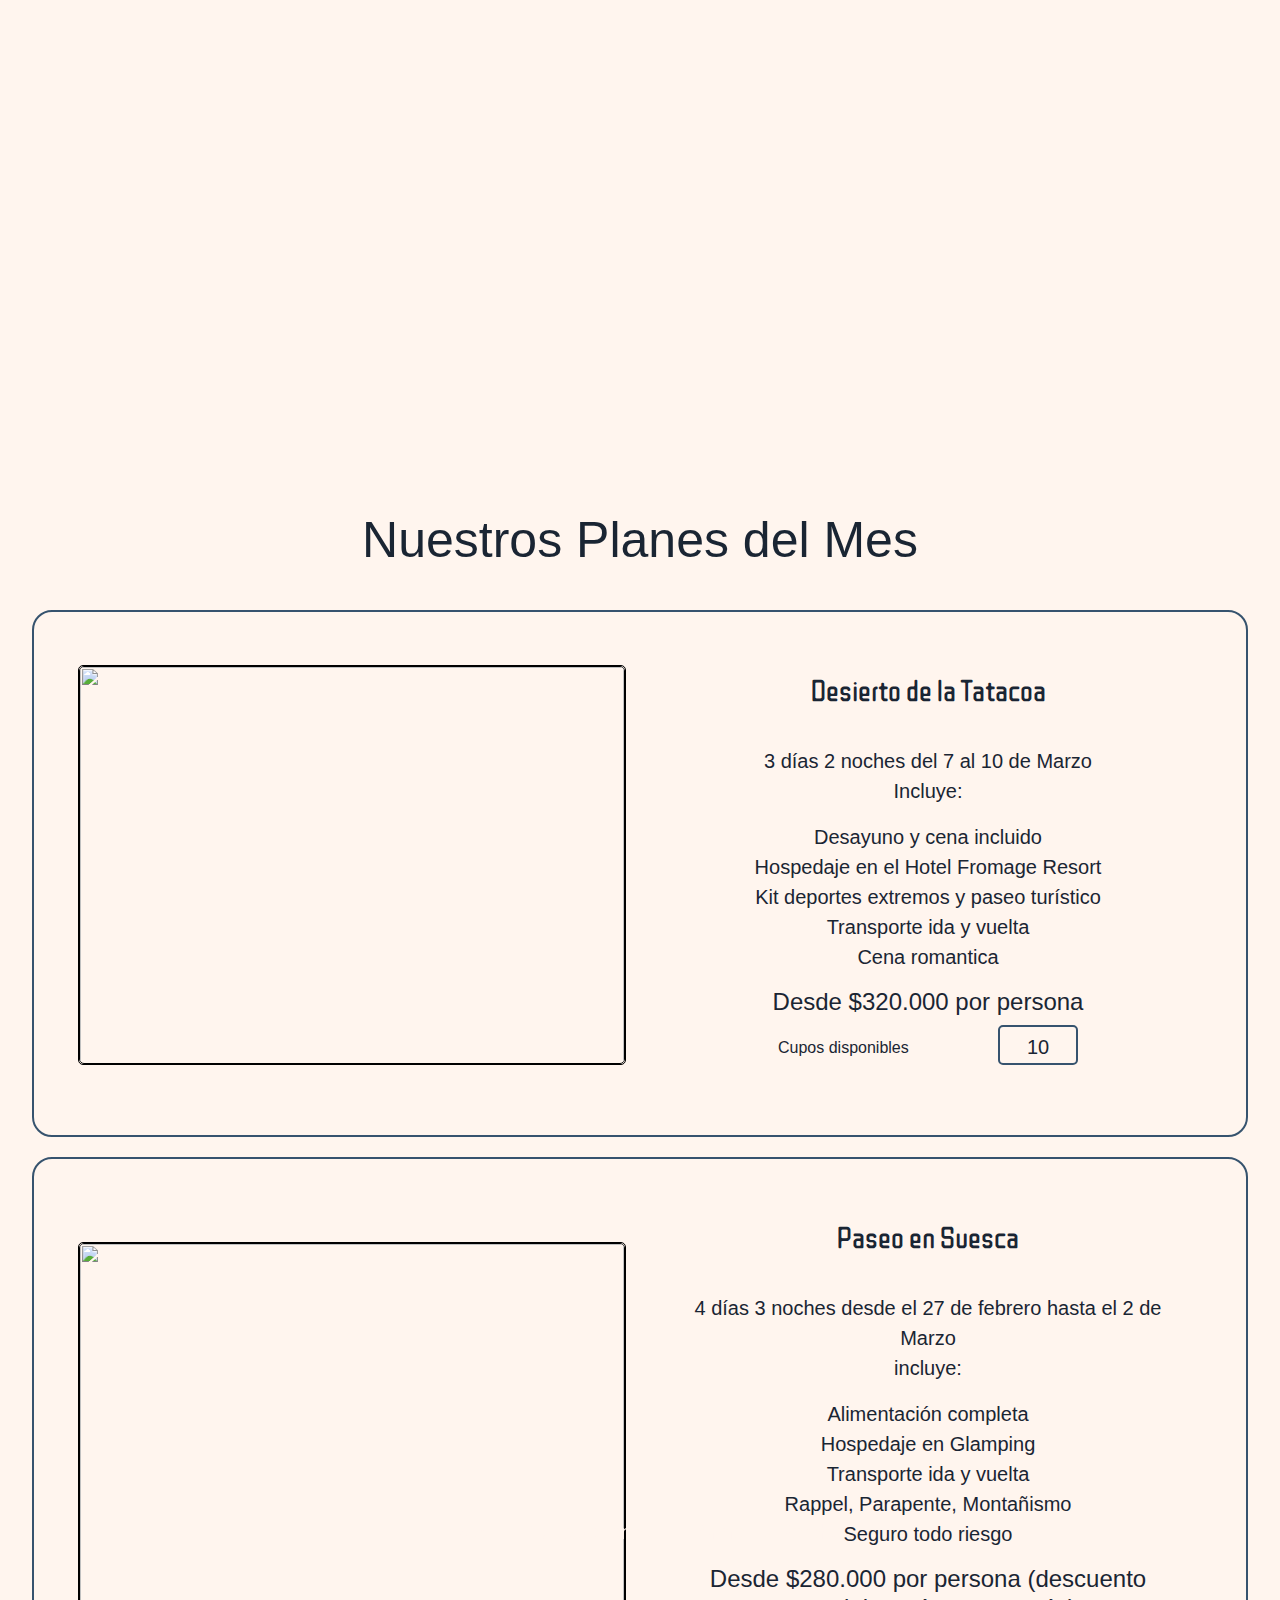
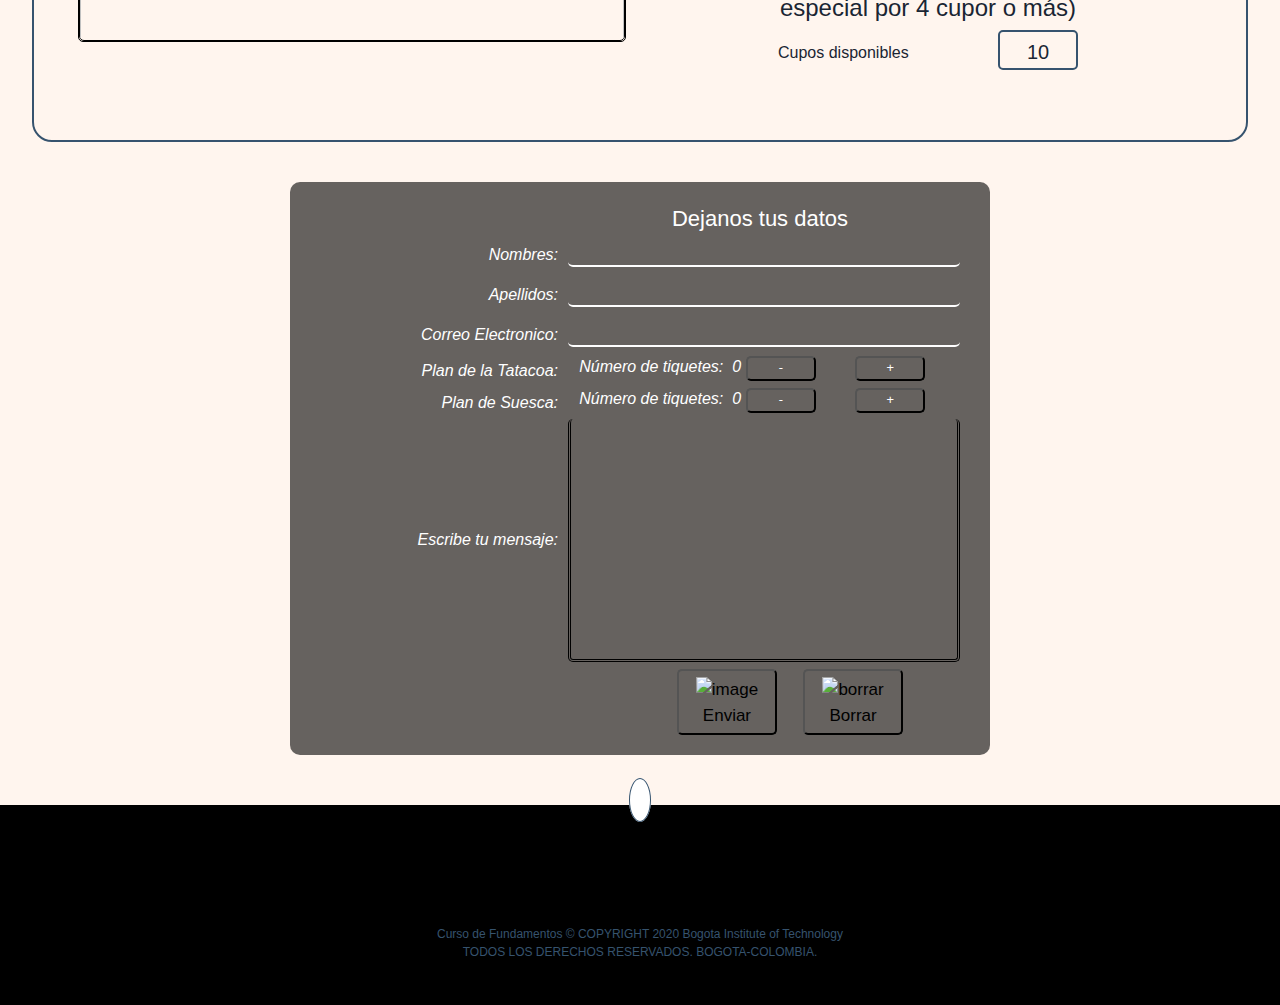
==== armaTuParch/parche.html @ 39608362 "Cambiar estilos y colores" ====
<!DOCTYPE html>
<html lang="en">

<head>
    <meta charset="UTF-8">
    <meta name="viewport" content="width=device-width, initial-scale=1.0">
    <title>Adrenalina Colombia</title>
    <link href="https://unpkg.com/ionicons@4.5.10-0/dist/css/ionicons.min.css" rel="stylesheet">
    <link rel="stylesheet" href="https://stackpath.bootstrapcdn.com/bootstrap/4.4.1/css/bootstrap.min.css"
        integrity="sha384-Vkoo8x4CGsO3+Hhxv8T/Q5PaXtkKtu6ug5TOeNV6gBiFeWPGFN9MuhOf23Q9Ifjh" crossorigin="anonymous">
    <link rel="shortcut icon" href="../imagenes/logo.png" type="image/x-icon">
    <link rel="stylesheet" href="./style/parche.css">
</head>

<body>
    <header class="header" id="header">
        <div class="logodiv">
            <img class="logo" src="../imagenes/logo.png" alt="">
        </div>
    </header>
    <nav class="navbar navbar-expand-lg sticky-top navbar-toggeable-sm">
        <button class="navbar-toggler" type="button" data-toggle="collapse" data-target="#navbarSupportedContent"
            aria-controls="navbarSupportedContent" aria-expanded="false" aria-label="Toggle navigation">
            <i class="fas fa-bars iconoResponsive"></i>
        </button>

        <div class="collapse navbar-collapse" id="navbarSupportedContent">
            <ul class="navbar-nav m-auto text-center navbar-center">
                <li class="nav-item">
                    <a class="otherPage" href="../index.html">Inicio</a>
                </li>
                <li class="nav-item">
                    <a class="otherPage" href="../tuExperiencia/experiencia.html">Tu Experiencia</a>
                </li>
                <li class="nav-item active">
                    <a class="otherPage" href="#">Arma Tu Parche</a>
                </li>
            </ul>
        </div>
    </nav>
    <div class="contenedor">
    <h1 class="title">Nuestros Planes del Mes</h1>
    <section>
        <div class="section-plans">
            <div class="slider-container">
                <div class="slider">
                    <ul>
                        <li>
                            <img class="img" src="../imagenes/tatacoa1.jpg" alt="">
                        </li>
                        <li>
                            <img class="img" src="../imagenes/tatacoa2.jpg" alt="">
                        </li>
                        <li>
                            <img class="img" src="../imagenes/tatacoa3.jpg" alt="">
                        </li>
                        <li>
                            <img class="img" src="../imagenes/slider3.jpg" alt="">
                        </li>
                    </ul>
                </div>
            </div>
            <div class="text-container">
                <h2 class="section-title">Desierto de la Tatacoa</h2>
                <div class="paragraph">
                    <p>3 días 2 noches del 7 al 10 de Marzo
                        <br>Incluye:
                    </p>
                    <ul>
                        <li>Desayuno y cena incluido</li>
                        <li>Hospedaje en el Hotel Fromage Resort</li>
                        <li>Kit deportes extremos y paseo turístico</li>
                        <li>Transporte ida y vuelta</li>
                        <li>Cena romantica</li>
                    </ul>
                    <h4>Desde $320.000 por persona</h4>
                    <div class="cupos-container">
                        <h4 class="cupos-title">Cupos disponibles</h4>
                        <div class="cupos-number">
                            <div>
                                <div id="cupos"> 10

                                </div>

                            </div>
                        </div>
                    </div>
                </div>
            </div>
        </div>
        <div class="section-plans">
            <div class="slider-container">
                <div class="slider">
                    <ul>
                        <li>
                            <img class="img" src="../imagenes/suesca1.jpg" alt="">
                        </li>
                        <li>
                            <img class="img" src="../imagenes/suesca2.jpg" alt="">
                        </li>
                        <li>
                            <img class="img" src="../imagenes/suesca3.jpg" alt="">
                        </li>
                        <li>
                            <img class="img" src="../imagenes/suesca4.jpg" alt="">
                        </li>
                    </ul>
                </div>
            </div>
            <div class="text-container">
                <h2 class="section-title">Paseo en Suesca</h2>
                <div class="paragraph">
                    <p>4 días 3 noches desde el 27 de febrero hasta el 2 de Marzo
                        <br>incluye:
                    </p>
                    <ul class="list">
                        <li>Alimentación completa</li>
                        <li>Hospedaje en Glamping</li>
                        <li>Transporte ida y vuelta</li>
                        <li>Rappel, Parapente, Montañismo</li>
                        <li>Seguro todo riesgo</li>
                    </ul>
                    <h4>Desde $280.000 por persona (descuento especial por 4 cupor o más)</h4>
                    <div class="cupos-container">
                        <h4 class="cupos-title">Cupos disponibles</h4>

                        <div class="cupos-number">
                            <div>
                                <div id="cupos1"> 10

                                </div>

                            </div>
                        </div>
                    </div>
                </div>
            </div>
        </div>
    </section>
    <section class="form-container">
        <form action="" name="formulario">
            <fieldset class="formulario">
                <p class="legend">Dejanos tus datos</p>
                <table>
                    <tr>
                        <td class="td_form">Nombres:</td>
                        <td class="td_form"><input id="name" type="text" name="nombres" maxlength="30" 
                                autofocus class="input_form"></td>
                    </tr>
                    <tr>
                        <td class="td_form">Apellidos:</td>
                        <td class="td_form"><input id="lastName" type="text" name="apellidos" maxlength="30" 
                                class="input_form">
                        </td>
                    </tr>
                    <td class="td_form">Correo Electronico:</td>
                    <td class="td_form"><input id="email" type="email" name="email" maxlength="30" 
                            class="input_form">
                    </td>
                    <tr class="tr_plan">
                        <td class="td_form">Plan de la Tatacoa:</td>
                        <td class="td_form"><span>Número de tiquetes: &nbsp;</span><label id="adicion">0</label>
                            <button type="button" onclick="sustraer()" class="button_form">-</button>
                            <button type="button" onclick="adicionar()" class="button_form">+</button>
                            <!-- <button class="pedir" type="button" class="pedido" onclick="Agregar()">REALIZAR
                                PEDIDO</button> -->
                        </td>
                    </tr>
                    <tr class="tr_plan">
                        <td class="td_form">Plan de Suesca:</td>
                        <td class="td_form"><span>Número de tiquetes: &nbsp;</span><label id="adicion1">0</label>
                            <button type="button" onclick="sustraer1()" class="button_form">-</button>
                            <button type="button" onclick="adicionar1()" class="button_form">+</button>
                            <!-- <button class="pedir" type="button" onclick="Agregar1()">REALIZAR PEDIDO</button> -->
                        </td>
                    </tr>
                    <tr>
                        <td class="td_form"><label for="message">Escribe tu mensaje:</label></td>
                        <td class="td_form"><textarea id="message" rows="10" cols="40"  maxlength="150"
                                id="message" class="texta_form"></textarea></td>
                    </tr>
                </table>
                <button type="submit" class="boton" onclick="Agregar();Agregar1()">
                    <img src="../imagenes/correcto.png" alt="image" width="30" height="30">Enviar
                </button>
                <button type="reset" class="boton1">
                    <img src="../imagenes/basura.png" alt="borrar" width="30" height="30">Borrar
                </button>
            </fieldset>
        </form>
    </section>
    </div>
    <footer class="footer">
        <div class="gotop-container">
            <a href="#header"><i class="fa fa-angle-double-up fa-2x gotop"></i></a>
        </div>
        <!-- <div class="logoFooter-container">
            <img class="img" src="../imagenes/logo.png" alt="">
        </div> -->
        <div class="footer-rs">
            <a href="#"><i class="fab fa-twitter footer-item"></i></a>
            <a href="#"><i class="fab fa-facebook footer-item"></i></a>
            <a href="#"><i class="fab fa-pinterest footer-item"></i></a>
        </div>
        <p class="copyright">
            Curso de Fundamentos
            © COPYRIGHT 2020 Bogota Institute of Technology <br>
            TODOS LOS DERECHOS RESERVADOS. BOGOTA-COLOMBIA.
        </p>
        </div>
    </footer>
    
    <script src="https://unpkg.com/sweetalert/dist/sweetalert.min.js"></script>
    <script src="https://code.jquery.com/jquery-3.4.1.slim.min.js"
        integrity="sha384-J6qa4849blE2+poT4WnyKhv5vZF5SrPo0iEjwBvKU7imGFAV0wwj1yYfoRSJoZ+n"
        crossorigin="anonymous"></script>
    <script src="https://cdn.jsdelivr.net/npm/popper.js@1.16.0/dist/umd/popper.min.js"
        integrity="sha384-Q6E9RHvbIyZFJoft+2mJbHaEWldlvI9IOYy5n3zV9zzTtmI3UksdQRVvoxMfooAo"
        crossorigin="anonymous"></script>
    <script src="https://stackpath.bootstrapcdn.com/bootstrap/4.4.1/js/bootstrap.min.js"
        integrity="sha384-wfSDF2E50Y2D1uUdj0O3uMBJnjuUD4Ih7YwaYd1iqfktj0Uod8GCExl3Og8ifwB6"
        crossorigin="anonymous"></script>
    <script src="https://kit.fontawesome.com/9fa96555ef.js"></script>
    <script src="../js/script.js"></script>
    <script src="../js/operacion.js"></script>
</body>

</html>
---- armaTuParch/style/parche.css ----
@import url("https://fonts.googleapis.com/css?family=ZCOOL+QingKe+HuangYou&display=swap");
@import url("https://fonts.googleapis.com/css?family=Playball&display=swap");
/* ELIMINAR ESTILOS POR DEFECTO */

* {
  box-sizing: border-box;
  margin: 0;
  padding: 0;
}

a {
  text-decoration: none;
}

li {
  list-style: none;
}
/* ESTILOS GENERALES */

body {
  background-color: seashell;
  color: #1a2533;
  font-family: "Segoe UI", Tahoma, Geneva, Verdana, sans-serif;
  font-size: 20px;
  text-align: center;
}

.contenedor {
  margin: 0 auto;
  width: 95%;
}

.img {
  max-height: 100%;
  max-width: 100%;
}

/* ESTILOS DEL HEADER */

.header {
  background-image: url(../../imagenes/hero.jpg);
  min-height: 400px;
  background-position: center;
}

.logo {
  max-width: 100%;
  padding-top: 70px;
}

.logodiv {
  margin: 0 auto;
  width: 30%;
}

.navbar {
  padding: 20px 0;
}

.otherPage {
  color: seashell;
  font-size: 20px;
  padding: 20px;
}

.otherPage:hover {
  color: #1a2533;
}

.iconoResponsive {
  color: seashell;
  font-size: 30px;
}

/* ESTILOS SECCION PLAN DEL MES */

.title {
  font-size: 50px;
  margin: 40px 0;
}

.section-plans {
  align-items: center;
  border-radius: 20px;
  border: 2px solid #36536e;
  display: flex;
  flex-wrap: wrap;
  padding: 30px;
  margin-bottom: 20px;
}

.section-title {
  font-family: "ZCOOL QingKe HuangYou";
  font-size: 30px;
  padding: 10px 0;
}

.text-container {
  flex: 1 1 50%;
  padding: 20px;
}

.paragraph {
  padding: 20px;
}

.slider-container {
  flex: 1 1 50%;
}

.cupos-container {
  align-items: flex-end;
  display: flex;
  justify-content: space-between;
  width: 300px;
  margin: 0 auto;
}

.cupos-title {
  font-size: 16px;
}

.cupos-number {
  border-radius: 5px;
  border: 2px solid #36536e;
  height: 40px;
  padding: 5px;
  width: 80px;
}

/* ESTILOS DEL FORMULARIO */
.form-container {
  border-radius: 20px;
  color: white;
  font-size: 22px;
  position: relative;
  margin: 0 auto;
  padding: 20px 0;
  width: 95%;
}

.form-container::after {
  content: "";
  background-image: url(../../imagenes/slider5.jpg);
  background-size: cover;
  background-position: bottom;
  opacity: 0.8;
  top: 0;
  left: 0;
  bottom: 0;
  right: 0;
  position: absolute;
  z-index: -1;
}
.formulario {
  padding: 20px 30px;
  font-size: 22px;
  border-radius: 10px;
  background-color: rgba(0, 0, 0, 0.6);
  max-width: 700px;
  margin: 0 auto;
}
.input_form {
  border: 0;
  border-bottom: white solid 2px;
  margin-bottom: 8px;
  width: 100%;
  padding: 3px;
  border-radius: 5px;
  border-top-color: none;
  outline: none;
  background-color: transparent;
}
.pedir
/* {
    border-left-color: black;
    background-color: transparent;
    width: 300px;
    margin: 5px;
    border-bottom-color: black;
    height: 30px;

}
.pedir:hover
{
    background-color: black;
} */
.tr_plan {
  width: 100%;
}
.td_form {
  text-align: right;
  font-size: 16px;
  font-style: oblique;
  border: none;
  padding-left: 10px;
  width: 400px;
}
.texta_form {
  border-radius: 5px;
  border-bottom: black double 3px;
  outline: none;
  background-color: transparent;
  border-left: black 3px double;
  border-right: black 3px double;
  resize: none;
  display: inline-block;
  border-top: none;
  color: white;
}
.button_form {
  border-radius: 5px;
  border-color: black;
  text-align: center;
  font-size: 13px;
  font-style: oblique;
  background-color: transparent;
  outline-offset: none;
  width: 70px;
  height: 25px;
  margin-right: 35px;
  color: white;
}
.button_form:hover {
  background-color: seashell;
}
.boton {
  width: 100px;
  height: auto;
  margin-left: 300px;
  padding: 5px;
  font-size: 17px;
  border-radius: 5px;
  border-color: black;
  background-color: transparent;
}
.boton1 {
  margin-left: 20px;
  width: 100px;
  height: auto;
  padding: 5px;
  font-size: 17px;
  border-radius: 5px;
  border-color: black;
  background-color: transparent;
}

.legend {
  justify-content: center;
  align-items: center;
  margin: 0 120px;
  width: 100%;
  height: 100%;
}

/* ESTILOS DEL SLIDER */
.slider {
  width: 95%;
  overflow: hidden;
  margin: 0 auto;
}

.slider ul {
  display: flex;
  width: 400%;

  animation: cambio 20s infinite alternate linear;
}

.slider img,
.slider li {
  border-radius: 5px;
  border: 1px solid black;
  height: 400px;
  width: 100%;
}

@keyframes cambio {
  0% {
    margin-left: 0;
  }
  20% {
    margin-left: 0;
  }

  25% {
    margin-left: -100%;
  }
  45% {
    margin-left: -100%;
  }

  50% {
    margin-left: -200%;
  }
  70% {
    margin-left: -200%;
  }

  75% {
    margin-left: -300%;
  }
  100% {
    margin-left: -300%;
  }
}

/* ESTILOS FOOTER */

.footer {
  background: black;
  font-size: 18px;
  margin-top: 30px;
  min-height: 200px;
}

.footer-rs {
  display: inline-block;
  margin: 10px 0;
}

.footer-item {
  color: seashell;
  font-size: 40px;
  padding: 10px;
}

.footer-item:hover {
  color: #1a2533;
}

.gotop-container {
  position: relative;
  top: -20px;
}

.gotop {
  border-radius: 50%;
  border: 1px solid #36536e;
  background-color: white;
  color: #36536e;
  font-size: 20px;
  padding: 10px;
}

.copyright {
  color: #36536e;
  font-size: 12px;
  margin-top: 10px;
}

@media (max-width: 1020px) {
  .text-container,
  .slider-container {
    flex: 1 1 100%;
  }
}

@media (max-width: 620px) {
  .header {
    min-height: 300px;
  }

  .logodiv {
    width: 40%;
  }

  .title {
    font-size: 30px;
    padding: 10px 0;
    margin: 10px 0;
  }

  .section-title {
    font-size: 25px;
  }
}
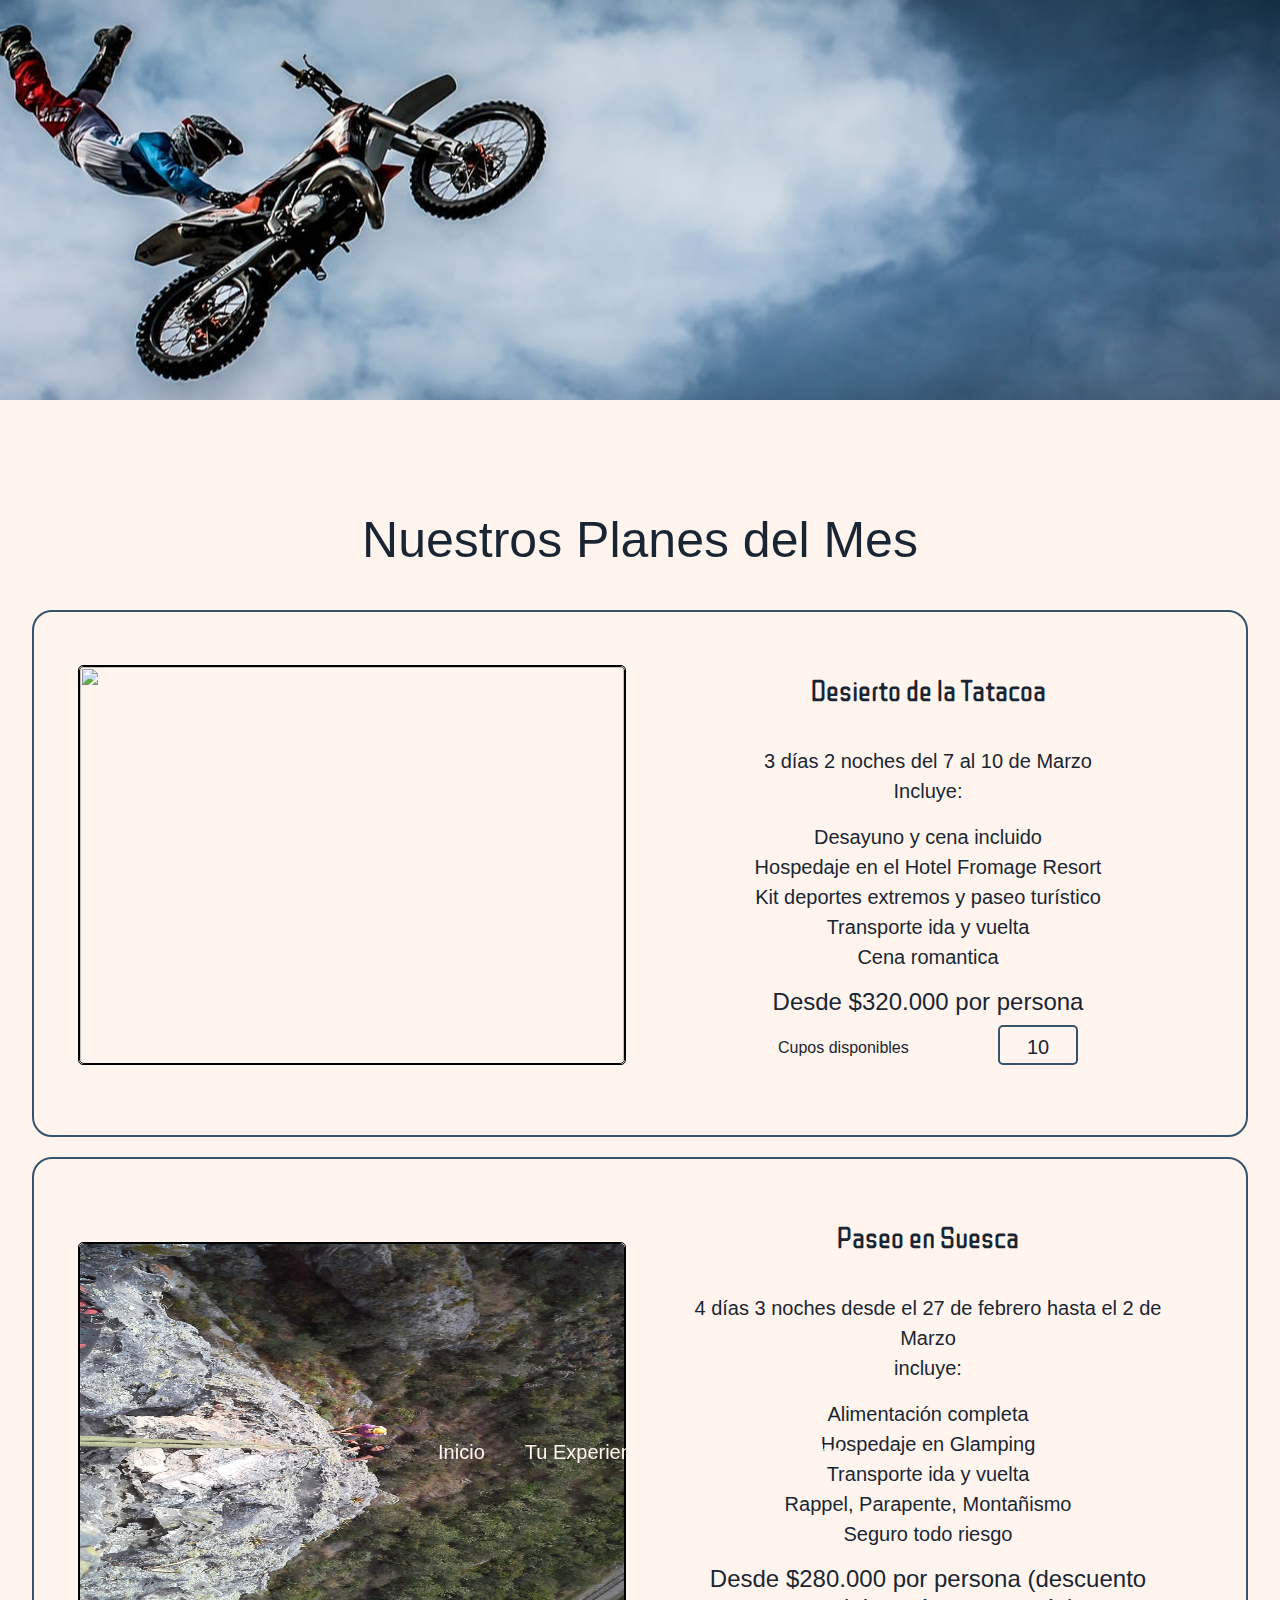
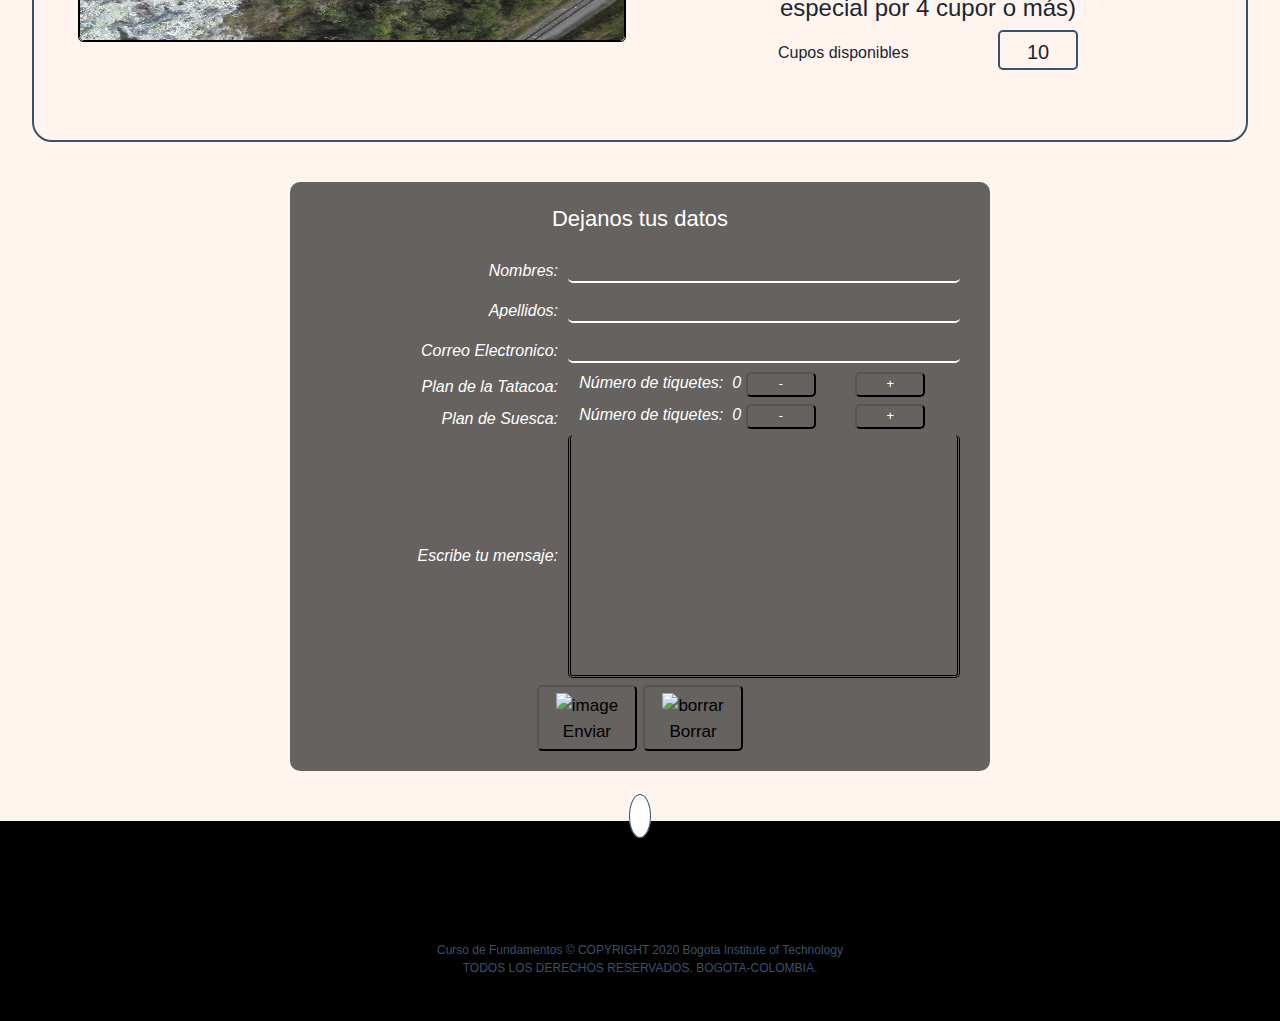
==== commit 3708c5a4: "Actualizacion" ====
--- a/armaTuParch/parche.html
+++ b/armaTuParch/parche.html
@@ -141,49 +141,51 @@
         <form action="" name="formulario">
             <fieldset class="formulario">
                 <p class="legend">Dejanos tus datos</p>
-                <table>
-                    <tr>
-                        <td class="td_form">Nombres:</td>
-                        <td class="td_form"><input id="name" type="text" name="nombres" maxlength="30" 
-                                autofocus class="input_form"></td>
-                    </tr>
-                    <tr>
-                        <td class="td_form">Apellidos:</td>
-                        <td class="td_form"><input id="lastName" type="text" name="apellidos" maxlength="30" 
+                <div style="overflow-x: auto;">
+                    <table>
+                        <tr>
+                            <td class="td_form">Nombres:</td>
+                            <td class="td_form"><input id="name" type="text" name="nombres" maxlength="30" 
+                                    autofocus class="input_form"></td>
+                        </tr>
+                        <tr>
+                            <td class="td_form">Apellidos:</td>
+                            <td class="td_form"><input id="lastName" type="text" name="apellidos" maxlength="30" 
+                                    class="input_form">
+                            </td>
+                        </tr>
+                        <td class="td_form">Correo Electronico:</td>
+                        <td class="td_form"><input id="email" type="email" name="email" maxlength="30" 
                                 class="input_form">
                         </td>
-                    </tr>
-                    <td class="td_form">Correo Electronico:</td>
-                    <td class="td_form"><input id="email" type="email" name="email" maxlength="30" 
-                            class="input_form">
-                    </td>
-                    <tr class="tr_plan">
-                        <td class="td_form">Plan de la Tatacoa:</td>
-                        <td class="td_form"><span>Número de tiquetes: &nbsp;</span><label id="adicion">0</label>
-                            <button type="button" onclick="sustraer()" class="button_form">-</button>
-                            <button type="button" onclick="adicionar()" class="button_form">+</button>
-                            <!-- <button class="pedir" type="button" class="pedido" onclick="Agregar()">REALIZAR
-                                PEDIDO</button> -->
-                        </td>
-                    </tr>
-                    <tr class="tr_plan">
-                        <td class="td_form">Plan de Suesca:</td>
-                        <td class="td_form"><span>Número de tiquetes: &nbsp;</span><label id="adicion1">0</label>
-                            <button type="button" onclick="sustraer1()" class="button_form">-</button>
-                            <button type="button" onclick="adicionar1()" class="button_form">+</button>
-                            <!-- <button class="pedir" type="button" onclick="Agregar1()">REALIZAR PEDIDO</button> -->
-                        </td>
-                    </tr>
-                    <tr>
-                        <td class="td_form"><label for="message">Escribe tu mensaje:</label></td>
-                        <td class="td_form"><textarea id="message" rows="10" cols="40"  maxlength="150"
-                                id="message" class="texta_form"></textarea></td>
-                    </tr>
-                </table>
+                        <tr class="tr_plan">
+                            <td class="td_form">Plan de la Tatacoa:</td>
+                            <td class="td_form"><span>Número de tiquetes: &nbsp;</span><label id="adicion">0</label>
+                                <button type="button" onclick="sustraer()" class="button_form">-</button>
+                                <button type="button" onclick="adicionar()" class="button_form">+</button>
+                                <!-- <button class="pedir" type="button" class="pedido" onclick="Agregar()">REALIZAR
+                                    PEDIDO</button> -->
+                            </td>
+                        </tr>
+                        <tr class="tr_plan">
+                            <td class="td_form">Plan de Suesca:</td>
+                            <td class="td_form"><span>Número de tiquetes: &nbsp;</span><label id="adicion1">0</label>
+                                <button type="button" onclick="sustraer1()" class="button_form">-</button>
+                                <button type="button" onclick="adicionar1()" class="button_form">+</button>
+                                <!-- <button class="pedir" type="button" onclick="Agregar1()">REALIZAR PEDIDO</button> -->
+                            </td>
+                        </tr>
+                        <tr>
+                            <td class="td_form"><label for="message">Escribe tu mensaje:</label></td>
+                            <td class="td_form"><textarea id="message" rows="10" cols="40"  maxlength="150"
+                                    id="message" class="texta_form"></textarea></td>
+                        </tr>
+                    </table>
+                </div>
                 <button type="submit" class="boton" onclick="Agregar();Agregar1()">
                     <img src="../imagenes/correcto.png" alt="image" width="30" height="30">Enviar
                 </button>
-                <button type="reset" class="boton1">
+                <button type="reset" class="boton">
                     <img src="../imagenes/basura.png" alt="borrar" width="30" height="30">Borrar
                 </button>
             </fieldset>
--- a/armaTuParch/style/parche.css
+++ b/armaTuParch/style/parche.css
@@ -171,20 +171,6 @@
   outline: none;
   background-color: transparent;
 }
-.pedir
-/* {
-    border-left-color: black;
-    background-color: transparent;
-    width: 300px;
-    margin: 5px;
-    border-bottom-color: black;
-    height: 30px;
-
-}
-.pedir:hover
-{
-    background-color: black;
-} */
 .tr_plan {
   width: 100%;
 }
@@ -226,31 +212,11 @@
 }
 .boton {
   width: 100px;
-  height: auto;
-  margin-left: 300px;
   padding: 5px;
   font-size: 17px;
   border-radius: 5px;
   border-color: black;
   background-color: transparent;
-}
-.boton1 {
-  margin-left: 20px;
-  width: 100px;
-  height: auto;
-  padding: 5px;
-  font-size: 17px;
-  border-radius: 5px;
-  border-color: black;
-  background-color: transparent;
-}
-
-.legend {
-  justify-content: center;
-  align-items: center;
-  margin: 0 120px;
-  width: 100%;
-  height: 100%;
 }
 
 /* ESTILOS DEL SLIDER */
@@ -349,7 +315,16 @@
   margin-top: 10px;
 }
 
-@media (max-width: 1020px) {
+@media (max-width: 900px) {
+  .header {
+    background-position: center;
+  }
+
+  .logodiv {
+    margin: 0 40%;
+    width: 40%;
+  }
+
   .text-container,
   .slider-container {
     flex: 1 1 100%;
@@ -358,20 +333,30 @@
 
 @media (max-width: 620px) {
   .header {
+    background-position: right;
     min-height: 300px;
   }
 
   .logodiv {
-    width: 40%;
+    margin: 0 auto;
+    width: 60%;
   }
 
   .title {
-    font-size: 30px;
+    font-size: 25px;
     padding: 10px 0;
     margin: 10px 0;
   }
 
   .section-title {
-    font-size: 25px;
-  }
-}
+    font-size: 20px;
+  }
+
+  .section-plans {
+    display: block;
+  }
+
+  .cupos-container {
+    width: 200px;
+  }
+}
